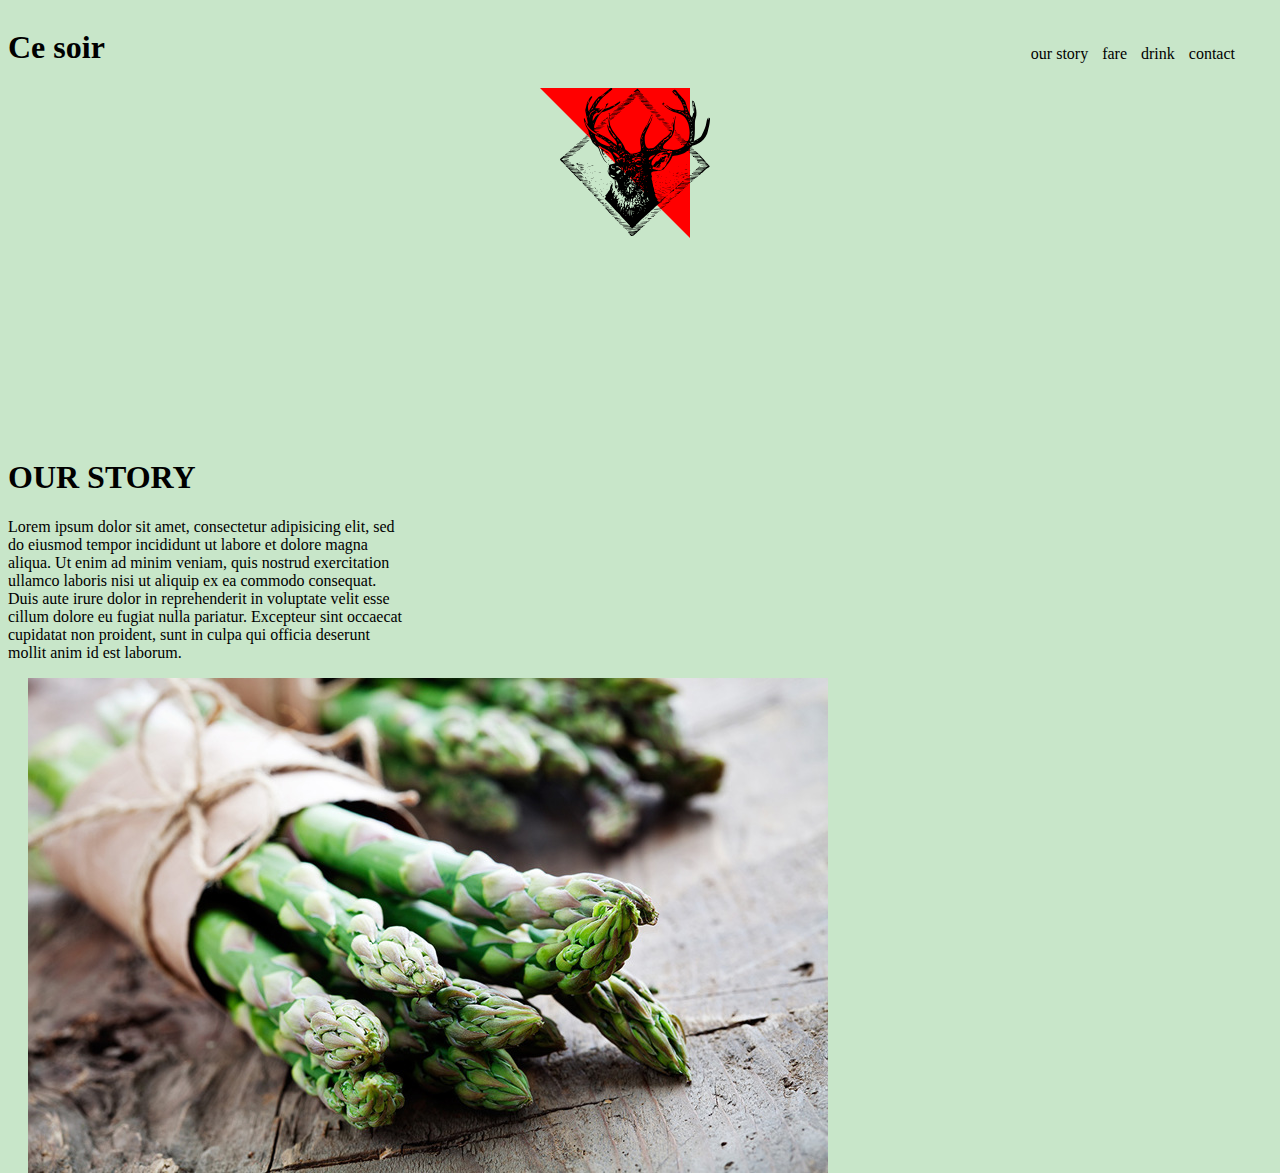
==== 03_ex_Restaurant/intégration/index_restaurant.html @ 69e132d9 "rajout foodtruck" ====
<!DOCTYPE html>
<html>
  <head>
    <meta charset="utf-8">
    <title>Exo Restaurant</title>
    <link rel="stylesheet" href="css/style.css">
  </head>
  <body>
    <header>
      <h1 class="inlineheader">Ce soir</h1>
      <nav class="inlineheader">
        <ul>
          <li class="inlineheader">our story</li>
          <li class="inlineheader">fare</li>
          <li class="inlineheader">drink</li>
          <li class="inlineheader">contact</li>
        </ul>

      </nav>
      <div id="logo">
        <img src="img/cerf.svg" alt="">
        <div id="triangle-topright"></div>

      </div>
    </header>
    <article class="firstblok">
      <h1>OUR STORY</h1>
      <p>Lorem ipsum dolor sit amet, consectetur adipisicing elit, sed do eiusmod tempor incididunt ut labore et dolore magna aliqua. Ut enim ad minim veniam, quis nostrud exercitation ullamco laboris nisi ut aliquip ex ea commodo consequat. Duis aute irure dolor in reprehenderit in voluptate velit esse cillum dolore eu fugiat nulla pariatur. Excepteur sint occaecat cupidatat non proident, sunt in culpa qui officia deserunt mollit anim id est laborum.</p>
      <img src="img/asperge.jpg" alt="">
    </article>

  </body>
</html>
---- 03_ex_Restaurant/intégration/css/style.css ----
body{
background-color:#C8E6C9 ;
}
h1{
  font-family:
}
.inlineheader{
  display: inline-block;
  vertical-align: middle;
}
nav {
  position: absolute;
  right: 35px;
  top: 28px;
}
nav li{
  margin-right: 10px;
}
header{
  background-image: url('../img/capture.PNG');
  padding-bottom: 200px;
}
p{
  overflow: hidden;
  width: 400px;
}
img{
  position:absolute;;
  padding-left: 20px;
}
#logo img{
  position: absolute;
  display: block;
  width: 150px;
  z-index: 1;
}
#logo{
  width: 200px;
  position: relative;
  display: block;
  margin: auto;
}
#triangle-topright {
	width: 0;
	height: 0;
	border-top: 150px solid red;
	border-left: 150px solid transparent;
  position: relative;
}
.firstblok{
  display: inline-block;



}
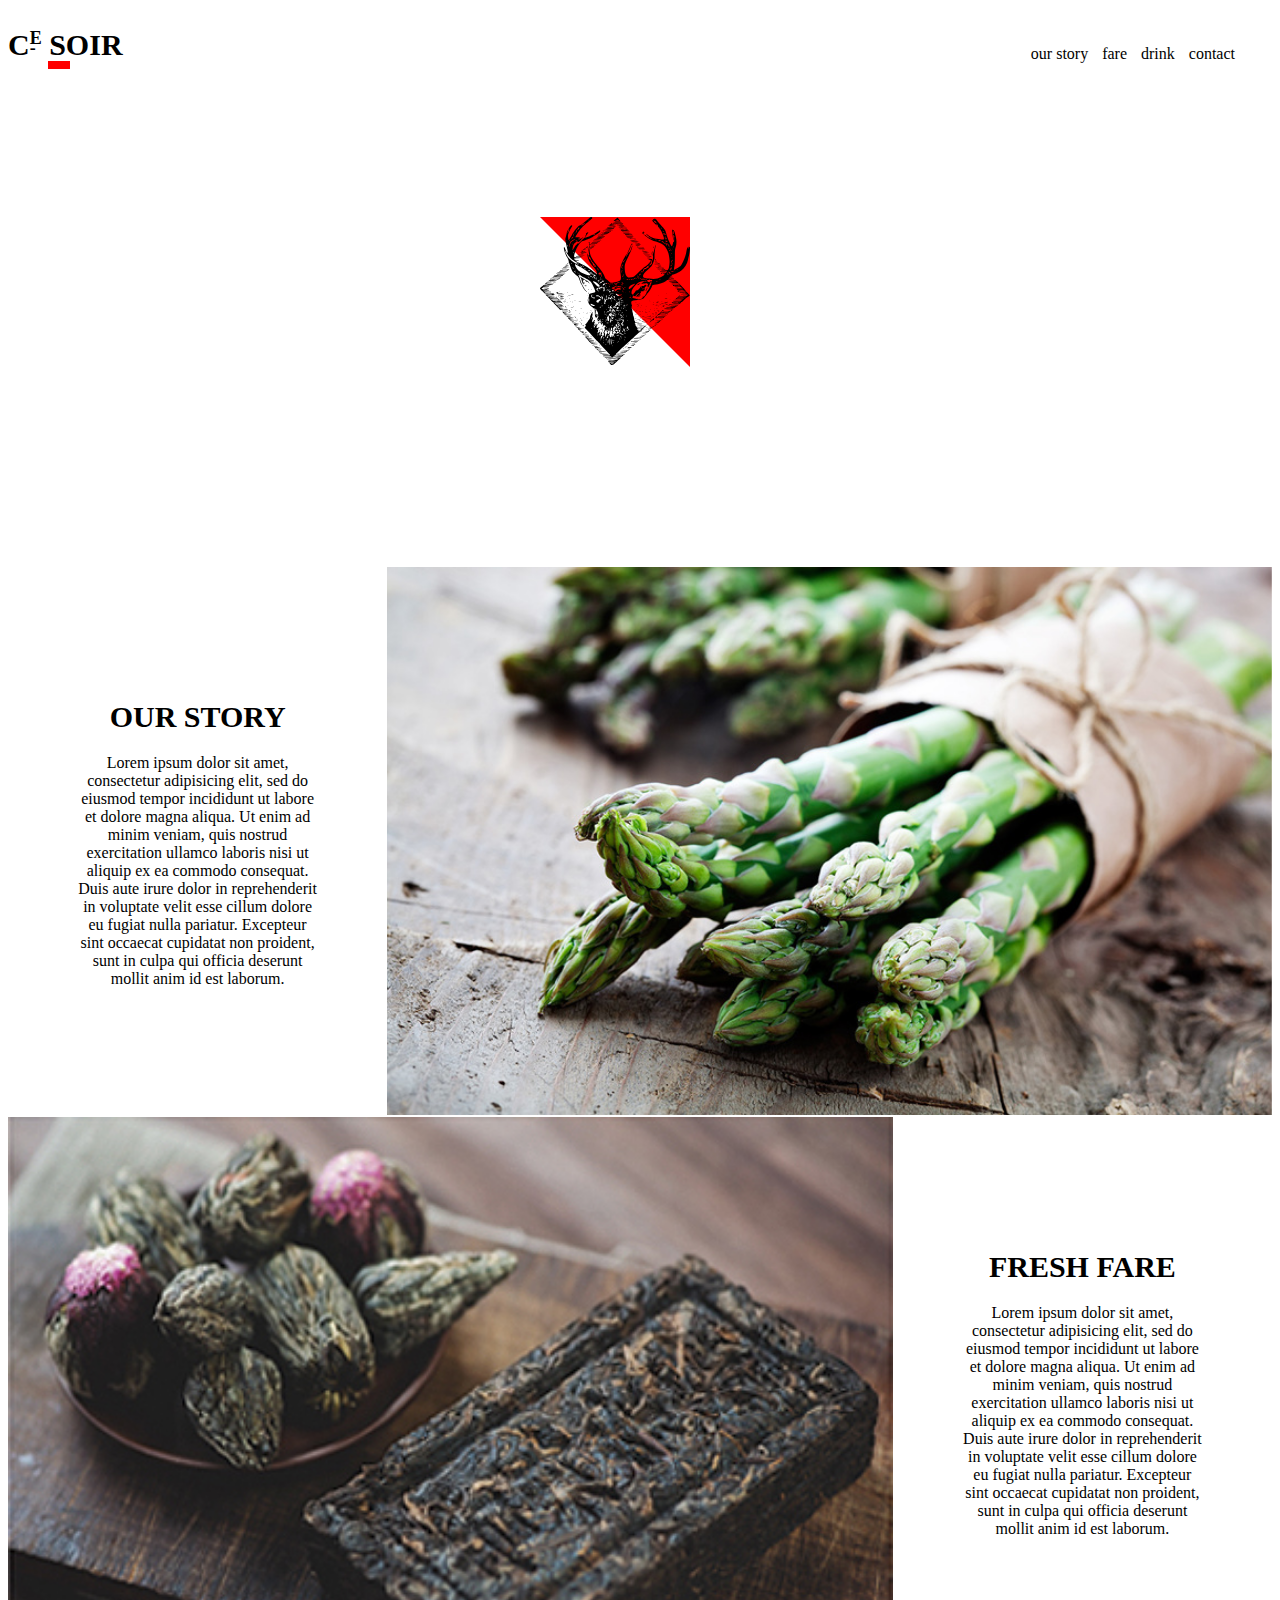
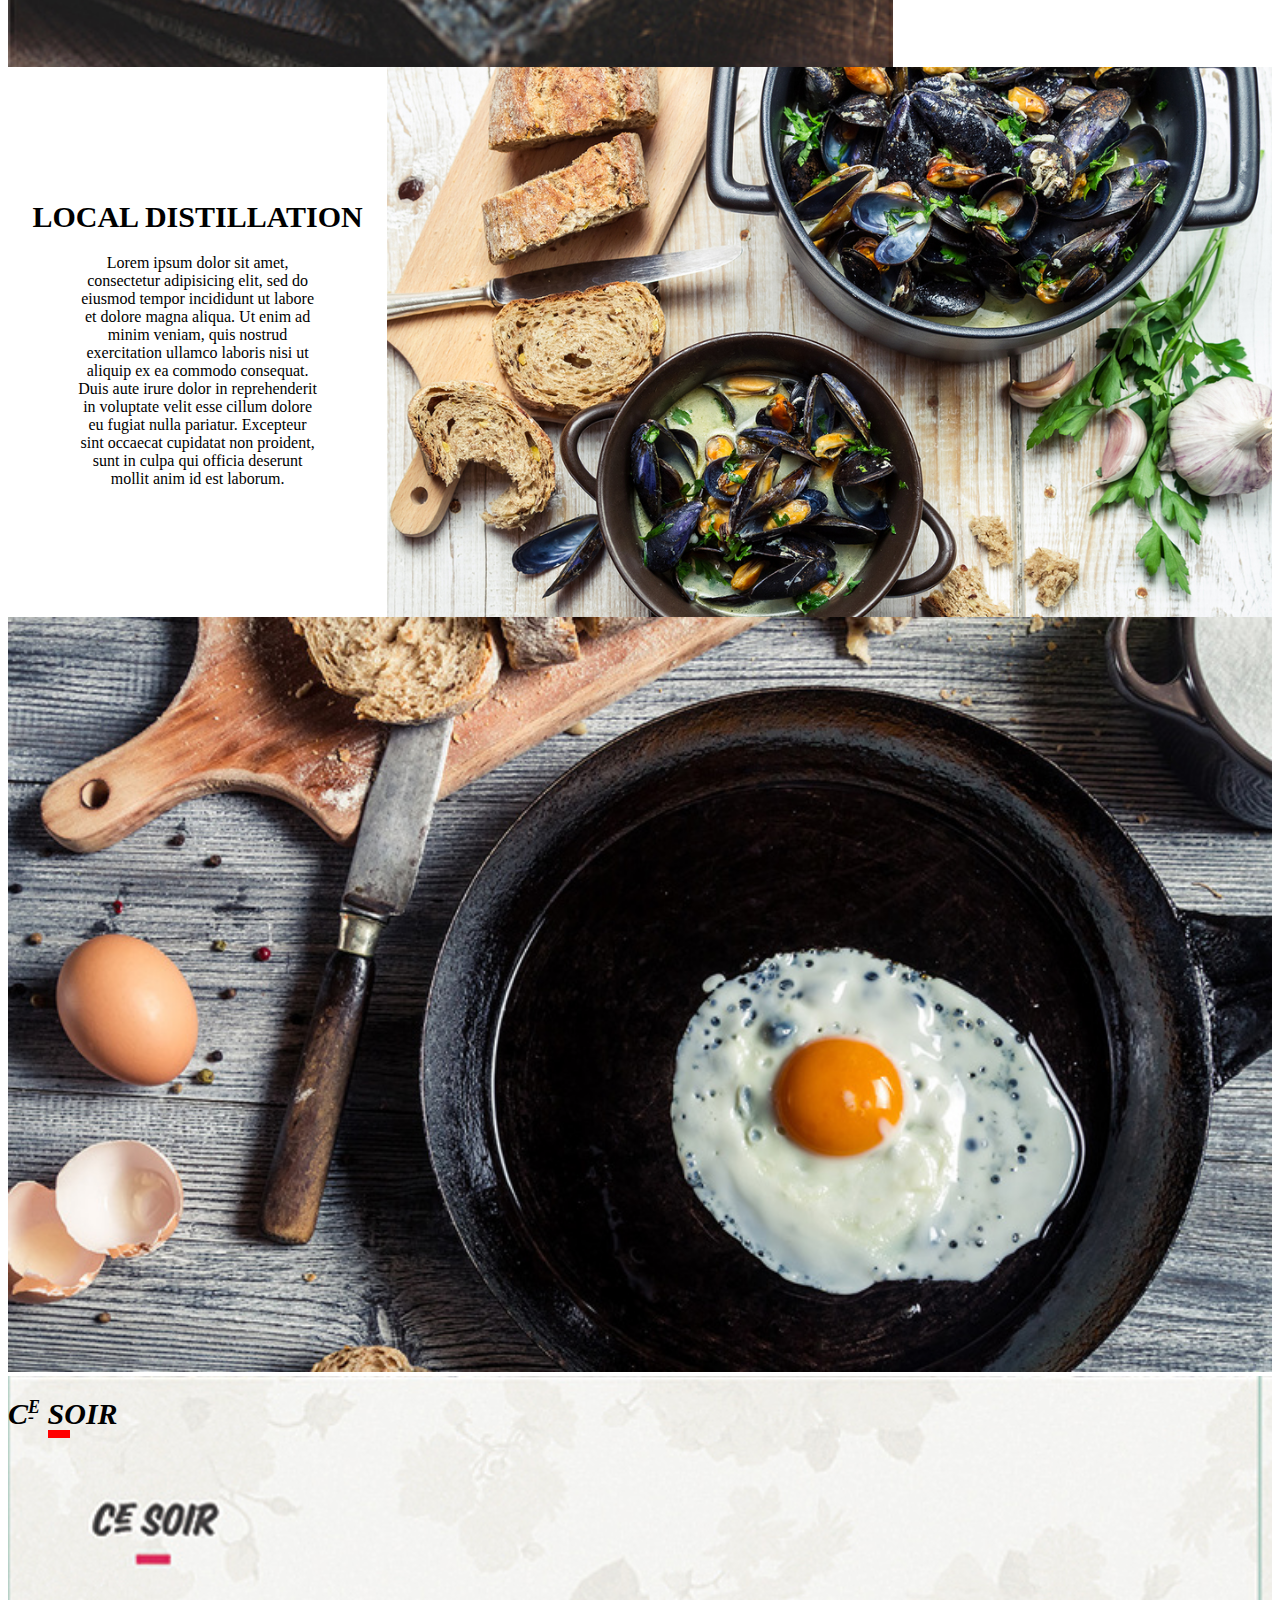
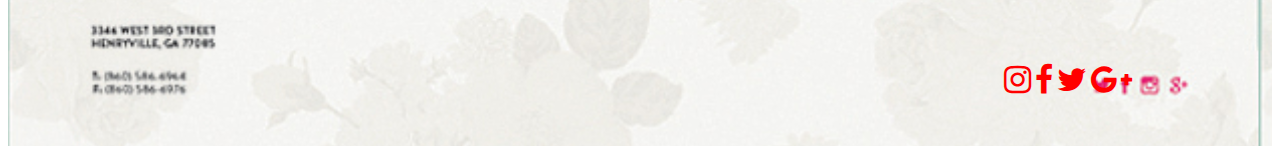
==== commit 9fdabf9f: "mise a jour restaurant" ====
--- a/03_ex_Restaurant/intégration/index_restaurant.html
+++ b/03_ex_Restaurant/intégration/index_restaurant.html
@@ -3,11 +3,13 @@
   <head>
     <meta charset="utf-8">
     <title>Exo Restaurant</title>
+    <link rel="stylesheet" href="elements\font-awesome-4.7.0\css\font-awesome.css">
     <link rel="stylesheet" href="css/style.css">
   </head>
   <body>
     <header>
-      <h1 class="inlineheader">Ce soir</h1>
+      <h1 class="inlineheader">C<span>e</span> soir</h1>
+      <hr id="trait" width="20px" color= "red">
       <nav class="inlineheader">
         <ul>
           <li class="inlineheader">our story</li>
@@ -23,11 +25,53 @@
 
       </div>
     </header>
-    <article class="firstblok">
-      <h1>OUR STORY</h1>
-      <p>Lorem ipsum dolor sit amet, consectetur adipisicing elit, sed do eiusmod tempor incididunt ut labore et dolore magna aliqua. Ut enim ad minim veniam, quis nostrud exercitation ullamco laboris nisi ut aliquip ex ea commodo consequat. Duis aute irure dolor in reprehenderit in voluptate velit esse cillum dolore eu fugiat nulla pariatur. Excepteur sint occaecat cupidatat non proident, sunt in culpa qui officia deserunt mollit anim id est laborum.</p>
-      <img src="img/asperge.jpg" alt="">
-    </article>
+    <section>
+      <article class="firstblok L_pose">
+        <h1>OUR STORY</h1>
+        <p >Lorem ipsum dolor sit amet, consectetur adipisicing elit, sed do eiusmod tempor incididunt ut labore et dolore magna aliqua. Ut enim ad minim veniam, quis nostrud exercitation ullamco laboris nisi ut aliquip ex ea commodo consequat. Duis aute irure dolor in reprehenderit in voluptate velit esse cillum dolore eu fugiat nulla pariatur. Excepteur sint occaecat cupidatat non proident, sunt in culpa qui officia deserunt mollit anim id est laborum.</p>
+      </article><!--
+    --><div class="firstblok R_pose">
+        <img id="asperge" src="img/asperge.jpg" alt="">
+      </div>
+    </section>
+
+    <section>
+      <div class=" firstblok R_pose">
+        <img class="tailleggs" src="img/soap.jpg" alt="">
+      </div><!--
+      --><article class="firstblok L_pose">
+          <h1>FRESH FARE</h1>
+          <p>Lorem ipsum dolor sit amet, consectetur adipisicing elit, sed do eiusmod tempor incididunt ut labore et dolore magna aliqua. Ut enim ad minim veniam, quis nostrud exercitation ullamco laboris nisi ut aliquip ex ea commodo consequat. Duis aute irure dolor in reprehenderit in voluptate velit esse cillum dolore eu fugiat nulla pariatur. Excepteur sint occaecat cupidatat non proident, sunt in culpa qui officia deserunt mollit anim id est laborum.</p>
+        </article>
+    </section>
+
+    <section>
+      <article class="firstblok L_pose">
+        <h1>LOCAL DISTILLATION</h1>
+        <p>Lorem ipsum dolor sit amet, consectetur adipisicing elit, sed do eiusmod tempor incididunt ut labore et dolore magna aliqua. Ut enim ad minim veniam, quis nostrud exercitation ullamco laboris nisi ut aliquip ex ea commodo consequat. Duis aute irure dolor in reprehenderit in voluptate velit esse cillum dolore eu fugiat nulla pariatur. Excepteur sint occaecat cupidatat non proident, sunt in culpa qui officia deserunt mollit anim id est laborum.</p>
+      </article><!--
+    --><div class="firstblok R_pose">
+        <img class="tailleggs" src="img/moule.jpg" alt="">
+      </div>
+    </section>
+
+    <section class="tailleimg">
+      <img class="tailleggs" src="img/eggs.jpg" alt="">
+    </section>
+
+  </article>
+
+  <footer>
+    <h1 class="inlineheader"><i>C<span>e</span> soir </i> </h1>
+    <hr id="trait" width="20px" color= "red">
+    <div class="">
+      <i class="fa fa-instagram fa-2x" aria-hidden="true"></i>
+      <i class="fa fa-facebook fa-2x" aria-hidden="true"></i>
+      <i class="fa fa-twitter fa-2x" aria-hidden="true"></i>
+      <i class="fa fa-google-plus fa-2x" aria-hidden="true"></i>
+  </div>
+  </footer>
+
 
   </body>
 </html>
--- a/03_ex_Restaurant/intégration/css/style.css
+++ b/03_ex_Restaurant/intégration/css/style.css
@@ -1,8 +1,32 @@
 body{
-background-color:#C8E6C9 ;
+background-color:white;
 }
 h1{
-  font-family:
+  font-family:'caveat brush',cursive;
+  text-transform: uppercase;
+  font-size: 30px;
+  margin bottom: 8px;
+  top: 0px;
+  position: relative;
+}
+h1 span{
+  font-size: 18px;
+  display: inline;
+  vertical-align: top;
+  position: relative;
+}
+h1 span:after{
+  position: absolute;
+  content: '-';
+  top: 10px;
+  left: 0px;
+}
+#trait{
+  margin-left: 40px;
+  margin-top: -21px;
+  padding-bottom: 6px;
+
+
 }
 .inlineheader{
   display: inline-block;
@@ -20,14 +44,7 @@
   background-image: url('../img/capture.PNG');
   padding-bottom: 200px;
 }
-p{
-  overflow: hidden;
-  width: 400px;
-}
-img{
-  position:absolute;;
-  padding-left: 20px;
-}
+
 #logo img{
   position: absolute;
   display: block;
@@ -39,6 +56,7 @@
   position: relative;
   display: block;
   margin: auto;
+  padding-top: 140px;
 }
 #triangle-topright {
 	width: 0;
@@ -47,9 +65,58 @@
 	border-left: 150px solid transparent;
   position: relative;
 }
+
+section{
+  background-color: white;
+}
+
+p{
+  padding : 0px 70px;
+}
+
 .firstblok{
+  text-align: center;
   display: inline-block;
+  vertical-align: middle;
+}
+.tailleggs{
+  width: 100%;
+}
 
+.L_pose{
+  width: 30%;
+}
+.R_pose{
+  width: 70%;
+}
 
-
+#asperge{
+  transform: scaleX(-1);
+  width: 100%;
 }
+section > div {
+  height: 550px;
+  overflow: hidden;
+}
+footer{
+  padding-bottom: 300px;
+  background-image: url(../img/Capturefooter.PNG);
+  width: 100%;
+  position: relative;
+}
+footer .fa{
+  color: red;
+  transition: 2s;
+}
+footer .fa:hover{
+  color: blue;
+  background-color: yellow;
+}
+footer > div {
+  display: inline;
+  vertical-align: middle;
+  right: 120px;
+  position: absolute;
+  margin-right: 20px;
+  bottom: 50px;
+}
